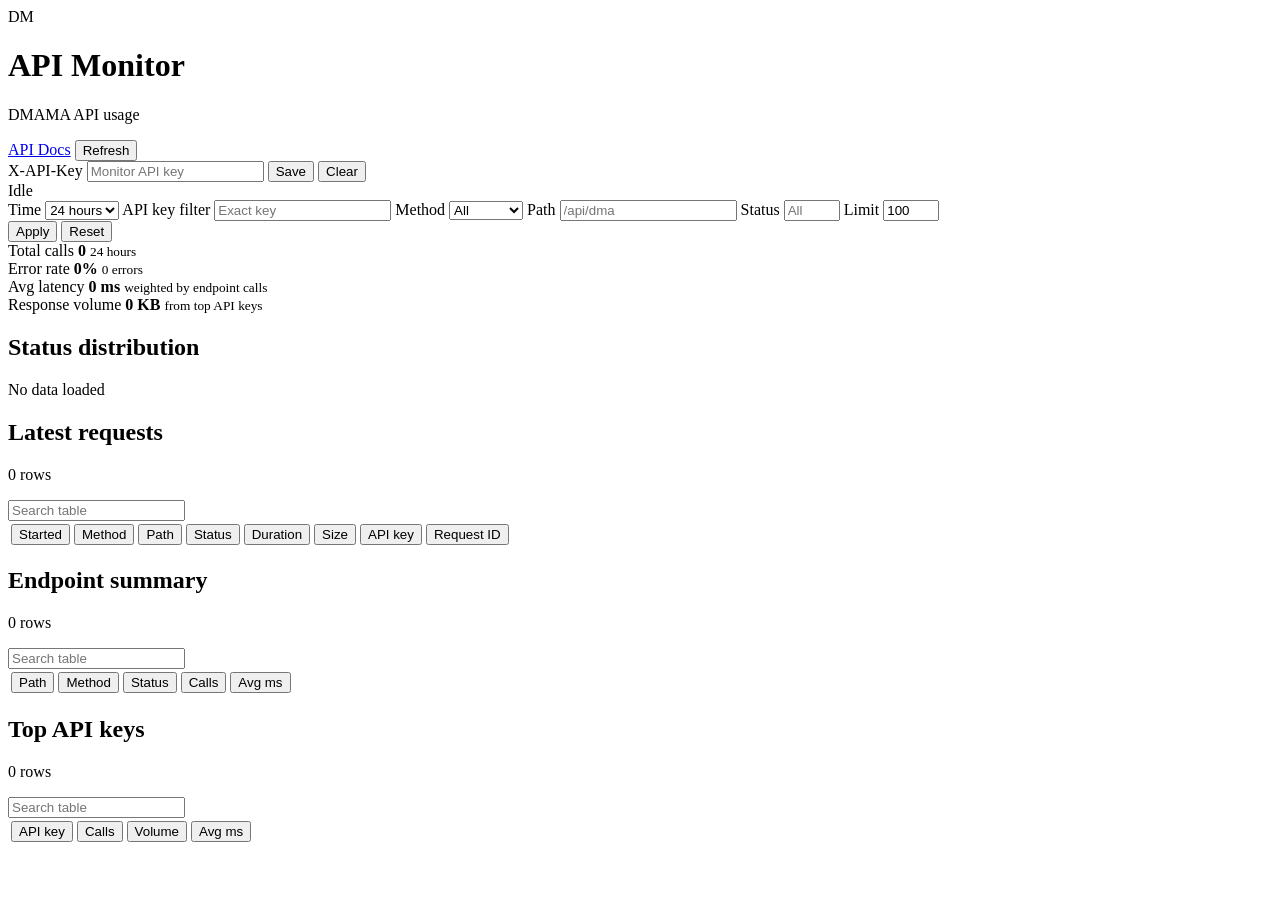
==== template/api_monitor.html @ 4cdeab64 "Add API usage monitor dashboard" ====
<!DOCTYPE html>
<html lang="th">
<head>
  <meta charset="UTF-8">
  <meta name="viewport" content="width=device-width, initial-scale=1.0">
  <title>DMAMA API Monitor</title>
  <link rel="stylesheet" href="/docs/static/css/api_monitor.css?v=20260703">
</head>
<body>
  <header class="app-header">
    <div class="brand-block">
      <span class="brand-mark" aria-hidden="true">DM</span>
      <div>
        <h1>API Monitor</h1>
        <p>DMAMA API usage</p>
      </div>
    </div>
    <nav class="header-actions" aria-label="Page links">
      <a href="/docs">API Docs</a>
      <button id="refresh-top" class="icon-button" type="button">Refresh</button>
    </nav>
  </header>

  <main class="dashboard-shell">
    <section class="control-band" aria-label="API monitor controls">
      <div class="auth-row">
        <label class="field field-wide" for="monitor-key">
          <span>X-API-Key</span>
          <input id="monitor-key" type="password" autocomplete="off" placeholder="Monitor API key">
        </label>
        <button id="save-key" class="secondary-button" type="button">Save</button>
        <button id="clear-key" class="ghost-button" type="button">Clear</button>
        <div id="load-state" class="load-state" aria-live="polite">Idle</div>
      </div>

      <form id="filter-form" class="filter-grid">
        <label class="field" for="preset">
          <span>Time</span>
          <select id="preset" name="preset">
            <option value="1h">1 hour</option>
            <option value="6h">6 hours</option>
            <option value="24h" selected>24 hours</option>
            <option value="7d">7 days</option>
            <option value="custom">Custom</option>
          </select>
        </label>

        <label class="field custom-field" for="from-time" hidden>
          <span>From</span>
          <input id="from-time" name="from" type="datetime-local">
        </label>

        <label class="field custom-field" for="to-time" hidden>
          <span>To</span>
          <input id="to-time" name="to" type="datetime-local">
        </label>

        <label class="field" for="filter-api-key">
          <span>API key filter</span>
          <input id="filter-api-key" name="api_key" type="text" autocomplete="off" placeholder="Exact key">
        </label>

        <label class="field" for="method">
          <span>Method</span>
          <select id="method" name="method">
            <option value="">All</option>
            <option value="GET">GET</option>
            <option value="POST">POST</option>
            <option value="PUT">PUT</option>
            <option value="PATCH">PATCH</option>
            <option value="DELETE">DELETE</option>
          </select>
        </label>

        <label class="field" for="path">
          <span>Path</span>
          <input id="path" name="path" type="search" autocomplete="off" placeholder="/api/dma">
        </label>

        <label class="field" for="status">
          <span>Status</span>
          <input id="status" name="status" type="number" min="100" max="599" placeholder="All">
        </label>

        <label class="field" for="limit">
          <span>Limit</span>
          <input id="limit" name="limit" type="number" min="1" max="500" value="100">
        </label>

        <div class="filter-actions">
          <button class="primary-button" type="submit">Apply</button>
          <button id="reset-filters" class="ghost-button" type="button">Reset</button>
        </div>
      </form>
    </section>

    <section id="message" class="message" hidden aria-live="polite"></section>

    <section class="kpi-grid" aria-label="Usage KPIs">
      <article class="kpi-card">
        <span>Total calls</span>
        <strong id="kpi-calls">0</strong>
        <small id="kpi-window">24 hours</small>
      </article>
      <article class="kpi-card">
        <span>Error rate</span>
        <strong id="kpi-error-rate">0%</strong>
        <small id="kpi-errors">0 errors</small>
      </article>
      <article class="kpi-card">
        <span>Avg latency</span>
        <strong id="kpi-latency">0 ms</strong>
        <small>weighted by endpoint calls</small>
      </article>
      <article class="kpi-card">
        <span>Response volume</span>
        <strong id="kpi-volume">0 KB</strong>
        <small>from top API keys</small>
      </article>
    </section>

    <section class="panel status-panel">
      <div class="panel-header">
        <div>
          <h2>Status distribution</h2>
          <p id="status-caption">No data loaded</p>
        </div>
      </div>
      <div id="status-bars" class="status-bars"></div>
    </section>

    <section class="table-grid">
      <article class="panel table-panel table-panel-wide">
        <div class="panel-header table-header">
          <div>
            <h2>Latest requests</h2>
            <p id="latest-count">0 rows</p>
          </div>
          <input data-table-search="latest" type="search" placeholder="Search table">
        </div>
        <div class="table-wrap">
          <table>
            <thead>
              <tr>
                <th><button type="button" data-table="latest" data-sort="started_at">Started</button></th>
                <th><button type="button" data-table="latest" data-sort="method">Method</button></th>
                <th><button type="button" data-table="latest" data-sort="path">Path</button></th>
                <th><button type="button" data-table="latest" data-sort="status">Status</button></th>
                <th><button type="button" data-table="latest" data-sort="duration_ms">Duration</button></th>
                <th><button type="button" data-table="latest" data-sort="size_value">Size</button></th>
                <th><button type="button" data-table="latest" data-sort="api_key">API key</button></th>
                <th><button type="button" data-table="latest" data-sort="request_id">Request ID</button></th>
              </tr>
            </thead>
            <tbody id="latest-body"></tbody>
          </table>
        </div>
      </article>

      <article class="panel table-panel table-panel-wide">
        <div class="panel-header table-header">
          <div>
            <h2>Endpoint summary</h2>
            <p id="endpoint-count">0 rows</p>
          </div>
          <input data-table-search="endpoints" type="search" placeholder="Search table">
        </div>
        <div class="table-wrap">
          <table>
            <thead>
              <tr>
                <th><button type="button" data-table="endpoints" data-sort="path">Path</button></th>
                <th><button type="button" data-table="endpoints" data-sort="method">Method</button></th>
                <th><button type="button" data-table="endpoints" data-sort="status">Status</button></th>
                <th><button type="button" data-table="endpoints" data-sort="calls">Calls</button></th>
                <th><button type="button" data-table="endpoints" data-sort="avg_ms">Avg ms</button></th>
              </tr>
            </thead>
            <tbody id="endpoint-body"></tbody>
          </table>
        </div>
      </article>

      <article class="panel table-panel">
        <div class="panel-header table-header">
          <div>
            <h2>Top API keys</h2>
            <p id="api-key-count">0 rows</p>
          </div>
          <input data-table-search="apiKeys" type="search" placeholder="Search table">
        </div>
        <div class="table-wrap">
          <table>
            <thead>
              <tr>
                <th><button type="button" data-table="apiKeys" data-sort="api_key">API key</button></th>
                <th><button type="button" data-table="apiKeys" data-sort="calls">Calls</button></th>
                <th><button type="button" data-table="apiKeys" data-sort="total_bytes">Volume</button></th>
                <th><button type="button" data-table="apiKeys" data-sort="avg_ms">Avg ms</button></th>
              </tr>
            </thead>
            <tbody id="api-key-body"></tbody>
          </table>
        </div>
      </article>
    </section>
  </main>

  <script src="/docs/static/js/api_monitor.js?v=20260703" defer></script>
</body>
</html>
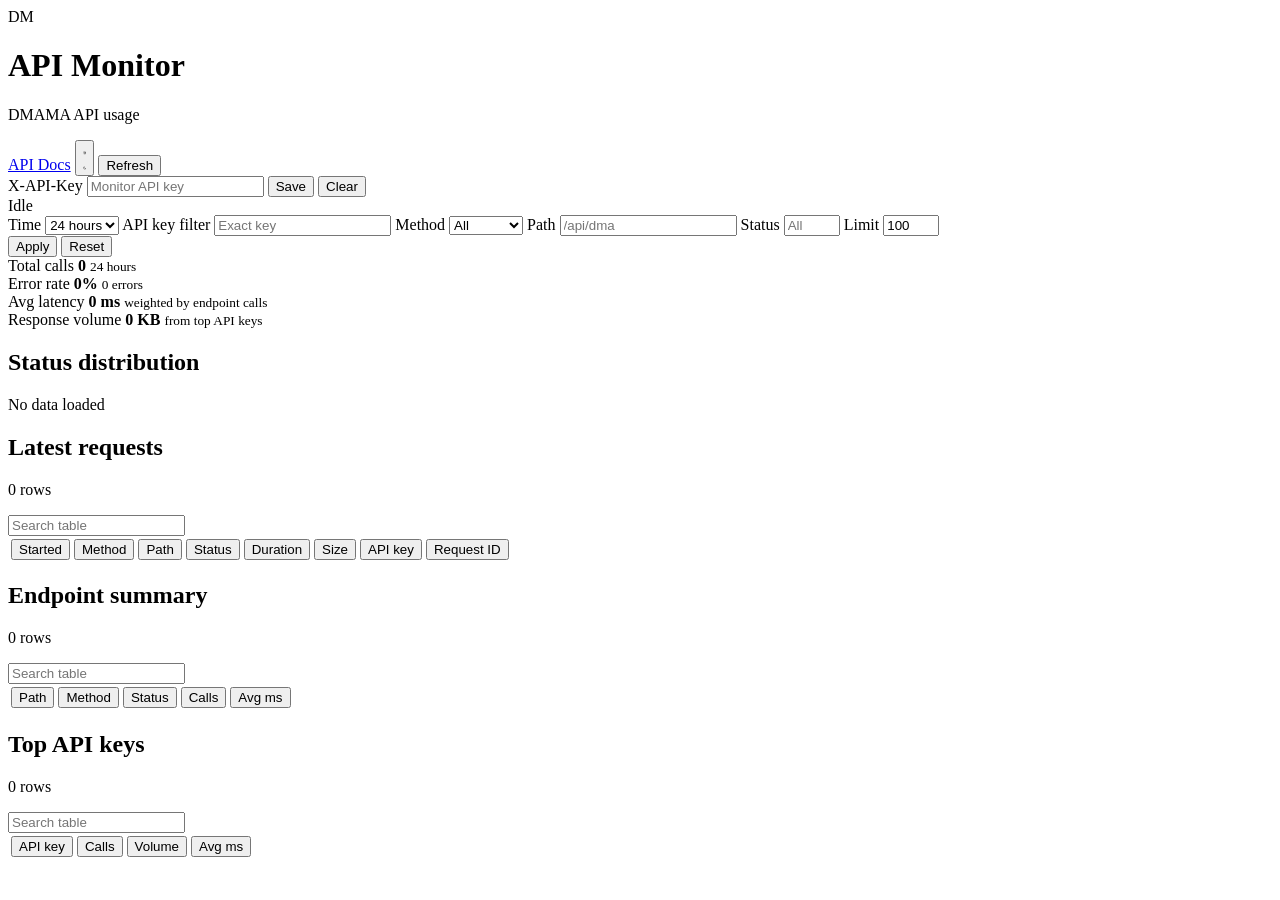
==== commit effad9a0: "Align API monitor theme with docs" ====
--- a/template/api_monitor.html
+++ b/template/api_monitor.html
@@ -4,7 +4,10 @@
   <meta charset="UTF-8">
   <meta name="viewport" content="width=device-width, initial-scale=1.0">
   <title>DMAMA API Monitor</title>
-  <link rel="stylesheet" href="/docs/static/css/api_monitor.css?v=20260703">
+  <link rel="preconnect" href="https://fonts.googleapis.com">
+  <link rel="preconnect" href="https://fonts.gstatic.com" crossorigin>
+  <link href="https://fonts.googleapis.com/css2?family=Noto+Sans+Thai:wght@400;500;600;700;800&display=swap" rel="stylesheet">
+  <link rel="stylesheet" href="/docs/static/css/api_monitor.css?v=20260704">
 </head>
 <body>
   <header class="app-header">
@@ -17,6 +20,10 @@
     </div>
     <nav class="header-actions" aria-label="Page links">
       <a href="/docs">API Docs</a>
+      <button id="theme-toggle" class="theme-button" type="button" title="Toggle dark mode" aria-label="Toggle dark mode" aria-pressed="false">
+        <svg id="icon-sun" class="header-icon hidden" fill="none" stroke="currentColor" viewBox="0 0 24 24" aria-hidden="true"><path stroke-linecap="round" stroke-linejoin="round" stroke-width="2" d="M12 3v1m0 16v1m9-9h-1M4 12H3m15.364 6.364l-.707-.707M6.343 6.343l-.707-.707m12.728 0l-.707.707M6.343 17.657l-.707.707M16 12a4 4 0 11-8 0 4 4 0 018 0z"/></svg>
+        <svg id="icon-moon" class="header-icon" fill="none" stroke="currentColor" viewBox="0 0 24 24" aria-hidden="true"><path stroke-linecap="round" stroke-linejoin="round" stroke-width="2" d="M20.354 15.354A9 9 0 018.646 3.646 9.003 9.003 0 0012 21a9.003 9.003 0 008.354-5.646z"/></svg>
+      </button>
       <button id="refresh-top" class="icon-button" type="button">Refresh</button>
     </nav>
   </header>
@@ -206,6 +213,6 @@
     </section>
   </main>
 
-  <script src="/docs/static/js/api_monitor.js?v=20260703" defer></script>
+  <script src="/docs/static/js/api_monitor.js?v=20260704" defer></script>
 </body>
 </html>
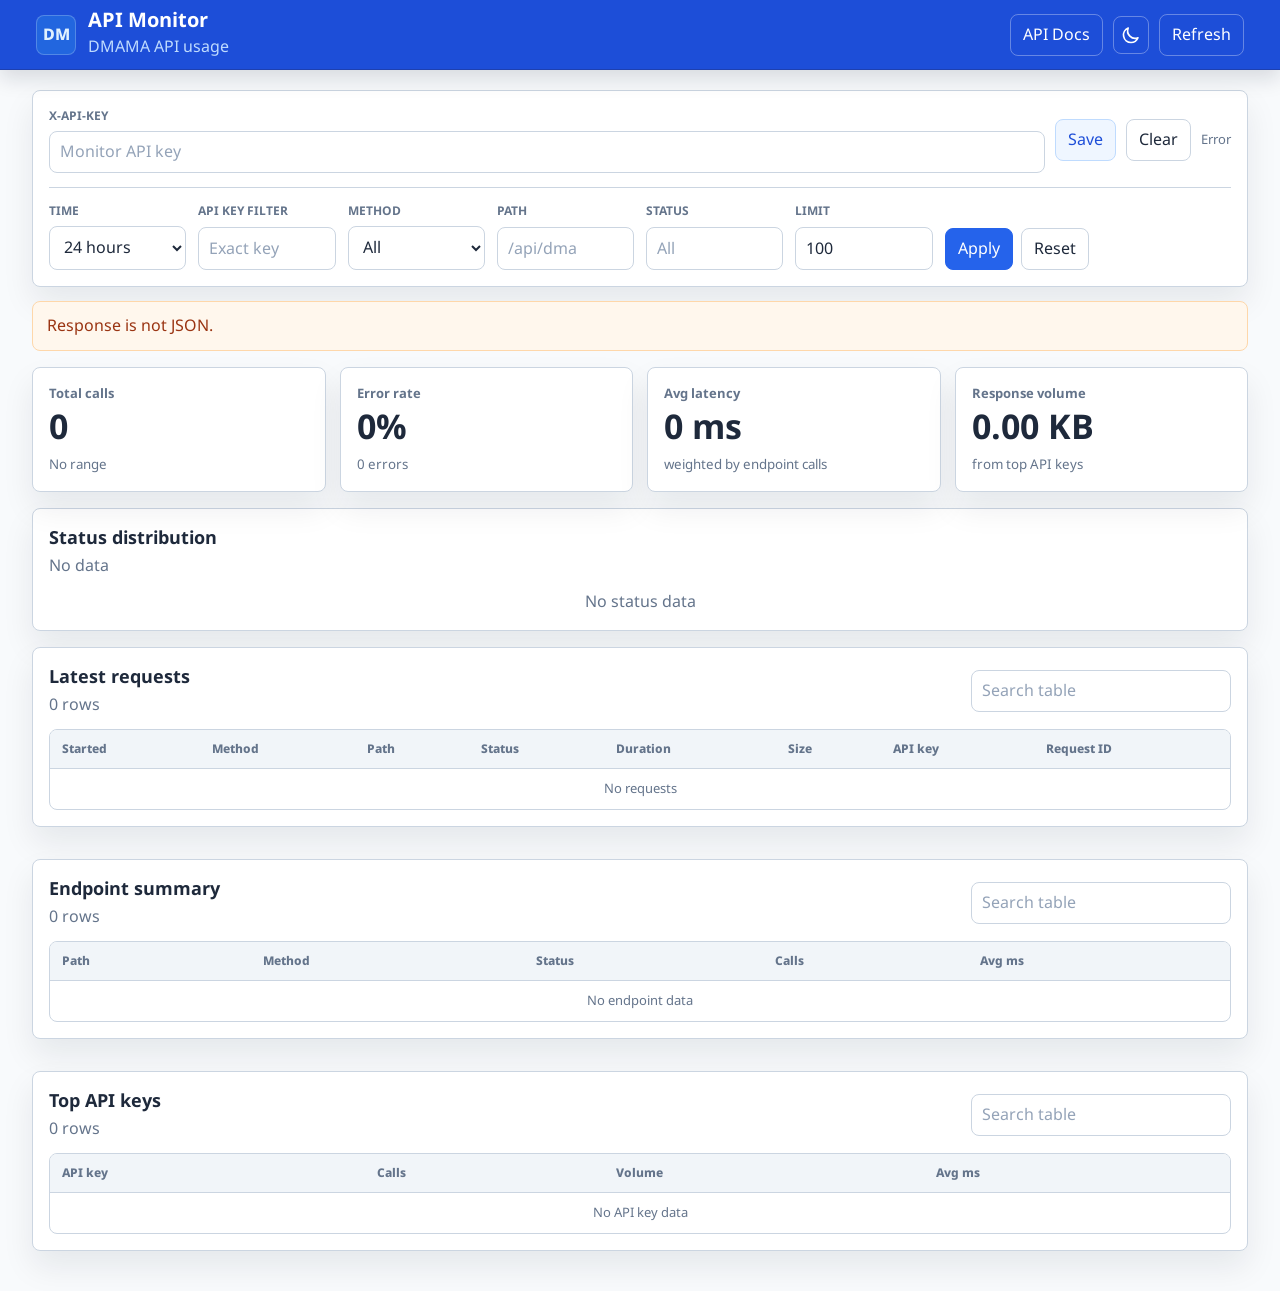
==== commit 7dbb36ce: "edit api/dma/add dma_name in endpoint 20260710.1" ====
--- a/template/api_monitor.html
+++ b/template/api_monitor.html
@@ -7,7 +7,7 @@
   <link rel="preconnect" href="https://fonts.googleapis.com">
   <link rel="preconnect" href="https://fonts.gstatic.com" crossorigin>
   <link href="https://fonts.googleapis.com/css2?family=Noto+Sans+Thai:wght@400;500;600;700;800&display=swap" rel="stylesheet">
-  <link rel="stylesheet" href="/docs/static/css/api_monitor.css?v=20260704">
+  <link rel="stylesheet" href="./static/css/api_monitor.css?v=20260704">
 </head>
 <body>
   <header class="app-header">
@@ -19,7 +19,7 @@
       </div>
     </div>
     <nav class="header-actions" aria-label="Page links">
-      <a href="/docs">API Docs</a>
+      <a href="./index.html">API Docs</a>
       <button id="theme-toggle" class="theme-button" type="button" title="Toggle dark mode" aria-label="Toggle dark mode" aria-pressed="false">
         <svg id="icon-sun" class="header-icon hidden" fill="none" stroke="currentColor" viewBox="0 0 24 24" aria-hidden="true"><path stroke-linecap="round" stroke-linejoin="round" stroke-width="2" d="M12 3v1m0 16v1m9-9h-1M4 12H3m15.364 6.364l-.707-.707M6.343 6.343l-.707-.707m12.728 0l-.707.707M6.343 17.657l-.707.707M16 12a4 4 0 11-8 0 4 4 0 018 0z"/></svg>
         <svg id="icon-moon" class="header-icon" fill="none" stroke="currentColor" viewBox="0 0 24 24" aria-hidden="true"><path stroke-linecap="round" stroke-linejoin="round" stroke-width="2" d="M20.354 15.354A9 9 0 018.646 3.646 9.003 9.003 0 0012 21a9.003 9.003 0 008.354-5.646z"/></svg>
@@ -213,6 +213,6 @@
     </section>
   </main>
 
-  <script src="/docs/static/js/api_monitor.js?v=20260704" defer></script>
+  <script src="./static/js/api_monitor.js?v=20260704" defer></script>
 </body>
 </html>
--- a/template/static/css/api_monitor.css
+++ b/template/static/css/api_monitor.css
@@ -0,0 +1,638 @@
+:root {
+  color-scheme: light;
+  --bg: #f8fafc;
+  --surface: #ffffff;
+  --surface-2: #f1f5f9;
+  --surface-3: #e2e8f0;
+  --text: #1e293b;
+  --muted: #64748b;
+  --border: #cbd5e1;
+  --primary: #2563eb;
+  --primary-hover: #1d4ed8;
+  --primary-text: #ffffff;
+  --primary-soft: #eff6ff;
+  --primary-soft-border: #bfdbfe;
+  --sky: #38bdf8;
+  --green: #15803d;
+  --amber: #b45309;
+  --red: #dc2626;
+  --header-bg: #1d4ed8;
+  --header-border: #1e40af;
+  --header-text: #ffffff;
+  --header-muted: #bfdbfe;
+  --header-action-border: rgba(255, 255, 255, 0.32);
+  --header-action-hover: #2563eb;
+  --input-bg: #ffffff;
+  --input-placeholder: #94a3b8;
+  --table-head: #f1f5f9;
+  --row-hover: #f8fafc;
+  --status-track: #e2e8f0;
+  --focus: rgba(37, 99, 235, 0.24);
+  --message-bg: #fff7ed;
+  --message-text: #9a3412;
+  --message-border: #fed7aa;
+  --message-ok-bg: #ecfdf5;
+  --message-ok-text: #166534;
+  --message-ok-border: #bbf7d0;
+  --badge-method-bg: #dbeafe;
+  --badge-method-text: #1d4ed8;
+  --badge-neutral-bg: #e5e7eb;
+  --badge-neutral-text: #374151;
+  --badge-ok-bg: #dcfce7;
+  --badge-ok-text: #166534;
+  --badge-warn-bg: #fef3c7;
+  --badge-warn-text: #92400e;
+  --badge-error-bg: #fee2e2;
+  --badge-error-text: #991b1b;
+  --shadow: 0 16px 32px rgba(15, 23, 42, 0.08);
+}
+
+.dark {
+  color-scheme: dark;
+  --bg: #0f172a;
+  --surface: #1e293b;
+  --surface-2: #263449;
+  --surface-3: #334155;
+  --text: #e2e8f0;
+  --muted: #94a3b8;
+  --border: #334155;
+  --primary: #38bdf8;
+  --primary-hover: #0ea5e9;
+  --primary-text: #082f49;
+  --primary-soft: rgba(14, 165, 233, 0.12);
+  --primary-soft-border: rgba(56, 189, 248, 0.32);
+  --sky: #38bdf8;
+  --green: #34d399;
+  --amber: #fbbf24;
+  --red: #f87171;
+  --header-bg: #1e293b;
+  --header-border: #334155;
+  --header-text: #ffffff;
+  --header-muted: #7dd3fc;
+  --header-action-border: rgba(255, 255, 255, 0.28);
+  --header-action-hover: #334155;
+  --input-bg: #0f172a;
+  --input-placeholder: #64748b;
+  --table-head: #263449;
+  --row-hover: rgba(56, 189, 248, 0.08);
+  --status-track: #334155;
+  --focus: rgba(56, 189, 248, 0.26);
+  --message-bg: rgba(251, 191, 36, 0.12);
+  --message-text: #fcd34d;
+  --message-border: rgba(251, 191, 36, 0.36);
+  --message-ok-bg: rgba(52, 211, 153, 0.12);
+  --message-ok-text: #86efac;
+  --message-ok-border: rgba(52, 211, 153, 0.34);
+  --badge-method-bg: rgba(56, 189, 248, 0.16);
+  --badge-method-text: #7dd3fc;
+  --badge-neutral-bg: #334155;
+  --badge-neutral-text: #cbd5e1;
+  --badge-ok-bg: rgba(52, 211, 153, 0.16);
+  --badge-ok-text: #86efac;
+  --badge-warn-bg: rgba(251, 191, 36, 0.16);
+  --badge-warn-text: #fde68a;
+  --badge-error-bg: rgba(248, 113, 113, 0.16);
+  --badge-error-text: #fecaca;
+  --shadow: 0 18px 36px rgba(0, 0, 0, 0.26);
+}
+
+* {
+  box-sizing: border-box;
+}
+
+body {
+  margin: 0;
+  min-height: 100vh;
+  background: var(--bg);
+  color: var(--text);
+  font-family: "Noto Sans Thai", ui-sans-serif, system-ui, -apple-system, BlinkMacSystemFont, "Segoe UI", sans-serif;
+  transition: background 0.18s ease, color 0.18s ease;
+}
+
+button,
+input,
+select {
+  font: inherit;
+}
+
+button {
+  cursor: pointer;
+}
+
+button:disabled {
+  cursor: not-allowed;
+  opacity: 0.62;
+}
+
+[hidden],
+.hidden {
+  display: none !important;
+}
+
+::selection {
+  background: rgba(37, 99, 235, 0.26);
+}
+
+.dark ::selection {
+  background: rgba(56, 189, 248, 0.28);
+}
+
+::-webkit-scrollbar {
+  width: 8px;
+  height: 8px;
+}
+
+::-webkit-scrollbar-track {
+  background: transparent;
+}
+
+::-webkit-scrollbar-thumb {
+  background: var(--surface-3);
+  border-radius: 8px;
+}
+
+.app-header {
+  position: sticky;
+  top: 0;
+  z-index: 20;
+  display: flex;
+  align-items: center;
+  justify-content: space-between;
+  gap: 20px;
+  min-height: 64px;
+  padding: 10px clamp(16px, 4vw, 36px);
+  border-bottom: 1px solid var(--header-border);
+  background: var(--header-bg);
+  color: var(--header-text);
+  box-shadow: 0 8px 20px rgba(15, 23, 42, 0.14);
+}
+
+.brand-block,
+.header-actions,
+.auth-row,
+.filter-actions,
+.panel-header {
+  display: flex;
+  align-items: center;
+}
+
+.brand-block {
+  gap: 12px;
+  min-width: 0;
+}
+
+.brand-mark {
+  display: grid;
+  width: 40px;
+  height: 40px;
+  flex: 0 0 auto;
+  place-items: center;
+  border: 1px solid rgba(255, 255, 255, 0.22);
+  border-radius: 8px;
+  background: rgba(56, 189, 248, 0.22);
+  color: #e0f2fe;
+  font-weight: 800;
+  letter-spacing: 0;
+}
+
+.brand-block h1,
+.panel-header h2 {
+  margin: 0;
+  letter-spacing: 0;
+}
+
+.brand-block h1 {
+  color: var(--header-text);
+  font-size: 20px;
+  line-height: 1.15;
+}
+
+.brand-block p,
+.panel-header p,
+.kpi-card small {
+  margin: 2px 0 0;
+  color: var(--muted);
+}
+
+.brand-block p {
+  color: var(--header-muted);
+}
+
+.header-actions {
+  flex-wrap: wrap;
+  justify-content: flex-end;
+  gap: 10px;
+}
+
+.header-actions a,
+.header-actions button,
+.primary-button,
+.secondary-button,
+.ghost-button {
+  display: inline-flex;
+  align-items: center;
+  justify-content: center;
+  min-height: 36px;
+  border-radius: 8px;
+  border: 1px solid transparent;
+  padding: 8px 12px;
+  text-decoration: none;
+  transition: background 0.16s ease, border-color 0.16s ease, color 0.16s ease, box-shadow 0.16s ease;
+}
+
+.header-actions a,
+.header-actions button {
+  color: var(--header-text);
+  background: transparent;
+  border-color: var(--header-action-border);
+}
+
+.header-actions a:hover,
+.header-actions button:hover {
+  background: var(--header-action-hover);
+}
+
+.theme-button {
+  width: 36px;
+  padding: 8px;
+}
+
+.header-icon {
+  width: 20px;
+  height: 20px;
+  flex: 0 0 auto;
+}
+
+.primary-button {
+  color: var(--primary-text);
+  background: var(--primary);
+  border-color: var(--primary);
+}
+
+.secondary-button {
+  color: var(--primary-hover);
+  background: var(--primary-soft);
+  border-color: var(--primary-soft-border);
+}
+
+.ghost-button {
+  color: var(--text);
+  background: transparent;
+  border-color: var(--border);
+}
+
+.primary-button:hover {
+  background: var(--primary-hover);
+  border-color: var(--primary-hover);
+}
+
+.secondary-button:hover,
+.ghost-button:hover {
+  background: var(--surface-2);
+}
+
+.dashboard-shell {
+  width: min(1560px, 100%);
+  margin: 0 auto;
+  padding: 20px clamp(14px, 3vw, 32px) 40px;
+}
+
+.control-band,
+.panel,
+.kpi-card {
+  border: 1px solid var(--border);
+  border-radius: 8px;
+  background: var(--surface);
+  box-shadow: var(--shadow);
+}
+
+.control-band {
+  padding: 16px;
+}
+
+.auth-row {
+  gap: 10px;
+  padding-bottom: 14px;
+  border-bottom: 1px solid var(--border);
+}
+
+.load-state {
+  margin-left: auto;
+  color: var(--muted);
+  font-size: 13px;
+}
+
+.filter-grid {
+  display: grid;
+  grid-template-columns: repeat(8, minmax(120px, 1fr));
+  gap: 12px;
+  padding-top: 14px;
+}
+
+.field {
+  display: grid;
+  gap: 6px;
+}
+
+.field-wide {
+  min-width: min(420px, 100%);
+  flex: 1;
+}
+
+.field span {
+  color: var(--muted);
+  font-size: 12px;
+  font-weight: 700;
+  text-transform: uppercase;
+}
+
+.field input,
+.field select,
+.table-header input {
+  width: 100%;
+  min-height: 38px;
+  border: 1px solid var(--border);
+  border-radius: 8px;
+  background: var(--input-bg);
+  color: var(--text);
+  padding: 8px 10px;
+}
+
+.field input::placeholder,
+.table-header input::placeholder {
+  color: var(--input-placeholder);
+}
+
+.field input:focus,
+.field select:focus,
+.table-header input:focus,
+.header-actions a:focus-visible,
+.header-actions button:focus-visible,
+.primary-button:focus-visible,
+.secondary-button:focus-visible,
+.ghost-button:focus-visible {
+  outline: 2px solid var(--focus);
+  outline-offset: 2px;
+  border-color: var(--primary);
+}
+
+.filter-actions {
+  align-self: end;
+  gap: 8px;
+}
+
+.message {
+  margin-top: 14px;
+  border-radius: 8px;
+  border: 1px solid var(--message-border);
+  background: var(--message-bg);
+  color: var(--message-text);
+  padding: 12px 14px;
+}
+
+.message.ok {
+  background: var(--message-ok-bg);
+  color: var(--message-ok-text);
+  border-color: var(--message-ok-border);
+}
+
+.kpi-grid {
+  display: grid;
+  grid-template-columns: repeat(4, minmax(0, 1fr));
+  gap: 14px;
+  margin-top: 16px;
+}
+
+.kpi-card {
+  display: grid;
+  gap: 6px;
+  padding: 16px;
+}
+
+.kpi-card span {
+  color: var(--muted);
+  font-size: 13px;
+  font-weight: 700;
+}
+
+.kpi-card strong {
+  color: var(--text);
+  font-size: clamp(24px, 4vw, 34px);
+  line-height: 1.1;
+  letter-spacing: 0;
+}
+
+.panel {
+  margin-top: 16px;
+  padding: 16px;
+}
+
+.panel-header {
+  justify-content: space-between;
+  gap: 12px;
+  margin-bottom: 12px;
+}
+
+.panel-header h2 {
+  color: var(--text);
+  font-size: 18px;
+}
+
+.status-bars {
+  display: grid;
+  gap: 10px;
+}
+
+.status-row {
+  display: grid;
+  grid-template-columns: 82px 1fr 92px;
+  align-items: center;
+  gap: 10px;
+}
+
+.status-track {
+  height: 10px;
+  overflow: hidden;
+  border-radius: 8px;
+  background: var(--status-track);
+}
+
+.status-fill {
+  height: 100%;
+  min-width: 2px;
+  border-radius: 8px;
+  background: var(--primary);
+}
+
+.status-fill.status-ok {
+  background: var(--green);
+}
+
+.status-fill.status-warn {
+  background: var(--amber);
+}
+
+.status-fill.status-error {
+  background: var(--red);
+}
+
+.table-grid {
+  display: grid;
+  grid-template-columns: minmax(0, 1fr);
+  gap: 16px;
+}
+
+.table-panel {
+  min-width: 0;
+}
+
+.table-panel-wide {
+  grid-column: 1 / -1;
+}
+
+.table-header input {
+  max-width: 260px;
+}
+
+.table-wrap {
+  overflow-x: auto;
+  border: 1px solid var(--border);
+  border-radius: 8px;
+  background: var(--surface);
+}
+
+table {
+  width: 100%;
+  border-collapse: collapse;
+  min-width: 720px;
+}
+
+th,
+td {
+  padding: 10px 12px;
+  border-bottom: 1px solid var(--border);
+  text-align: left;
+  vertical-align: top;
+  font-size: 13px;
+}
+
+th {
+  position: sticky;
+  top: 0;
+  z-index: 1;
+  background: var(--table-head);
+  color: var(--muted);
+  font-size: 12px;
+}
+
+th button {
+  border: 0;
+  background: transparent;
+  color: inherit;
+  font-weight: 800;
+  padding: 0;
+  text-align: left;
+}
+
+tbody tr:last-child td {
+  border-bottom: 0;
+}
+
+tbody tr:hover {
+  background: var(--row-hover);
+}
+
+.mono {
+  font-family: ui-monospace, SFMono-Regular, Menlo, Consolas, "Liberation Mono", monospace;
+  word-break: break-all;
+}
+
+.path-cell {
+  min-width: 280px;
+}
+
+.badge {
+  display: inline-flex;
+  align-items: center;
+  min-height: 22px;
+  border-radius: 8px;
+  padding: 2px 8px;
+  font-weight: 800;
+  font-size: 12px;
+}
+
+.method-badge {
+  background: var(--badge-method-bg);
+  color: var(--badge-method-text);
+}
+
+.status-badge {
+  background: var(--badge-neutral-bg);
+  color: var(--badge-neutral-text);
+}
+
+.status-badge.status-ok {
+  background: var(--badge-ok-bg);
+  color: var(--badge-ok-text);
+}
+
+.status-badge.status-warn {
+  background: var(--badge-warn-bg);
+  color: var(--badge-warn-text);
+}
+
+.status-badge.status-error {
+  background: var(--badge-error-bg);
+  color: var(--badge-error-text);
+}
+
+.empty-row {
+  color: var(--muted);
+  text-align: center;
+}
+
+@media (max-width: 1100px) {
+  .filter-grid,
+  .kpi-grid {
+    grid-template-columns: repeat(2, minmax(0, 1fr));
+  }
+}
+
+@media (max-width: 740px) {
+  .app-header,
+  .auth-row,
+  .panel-header {
+    align-items: stretch;
+    flex-direction: column;
+  }
+
+  .header-actions {
+    justify-content: flex-start;
+  }
+
+  .filter-grid,
+  .kpi-grid {
+    grid-template-columns: 1fr;
+  }
+
+  .filter-actions {
+    align-self: stretch;
+  }
+
+  .filter-actions button,
+  .auth-row button {
+    width: 100%;
+  }
+
+  .theme-button {
+    width: 36px;
+  }
+
+  .load-state {
+    margin-left: 0;
+  }
+
+  .status-row {
+    grid-template-columns: 68px 1fr 70px;
+  }
+}
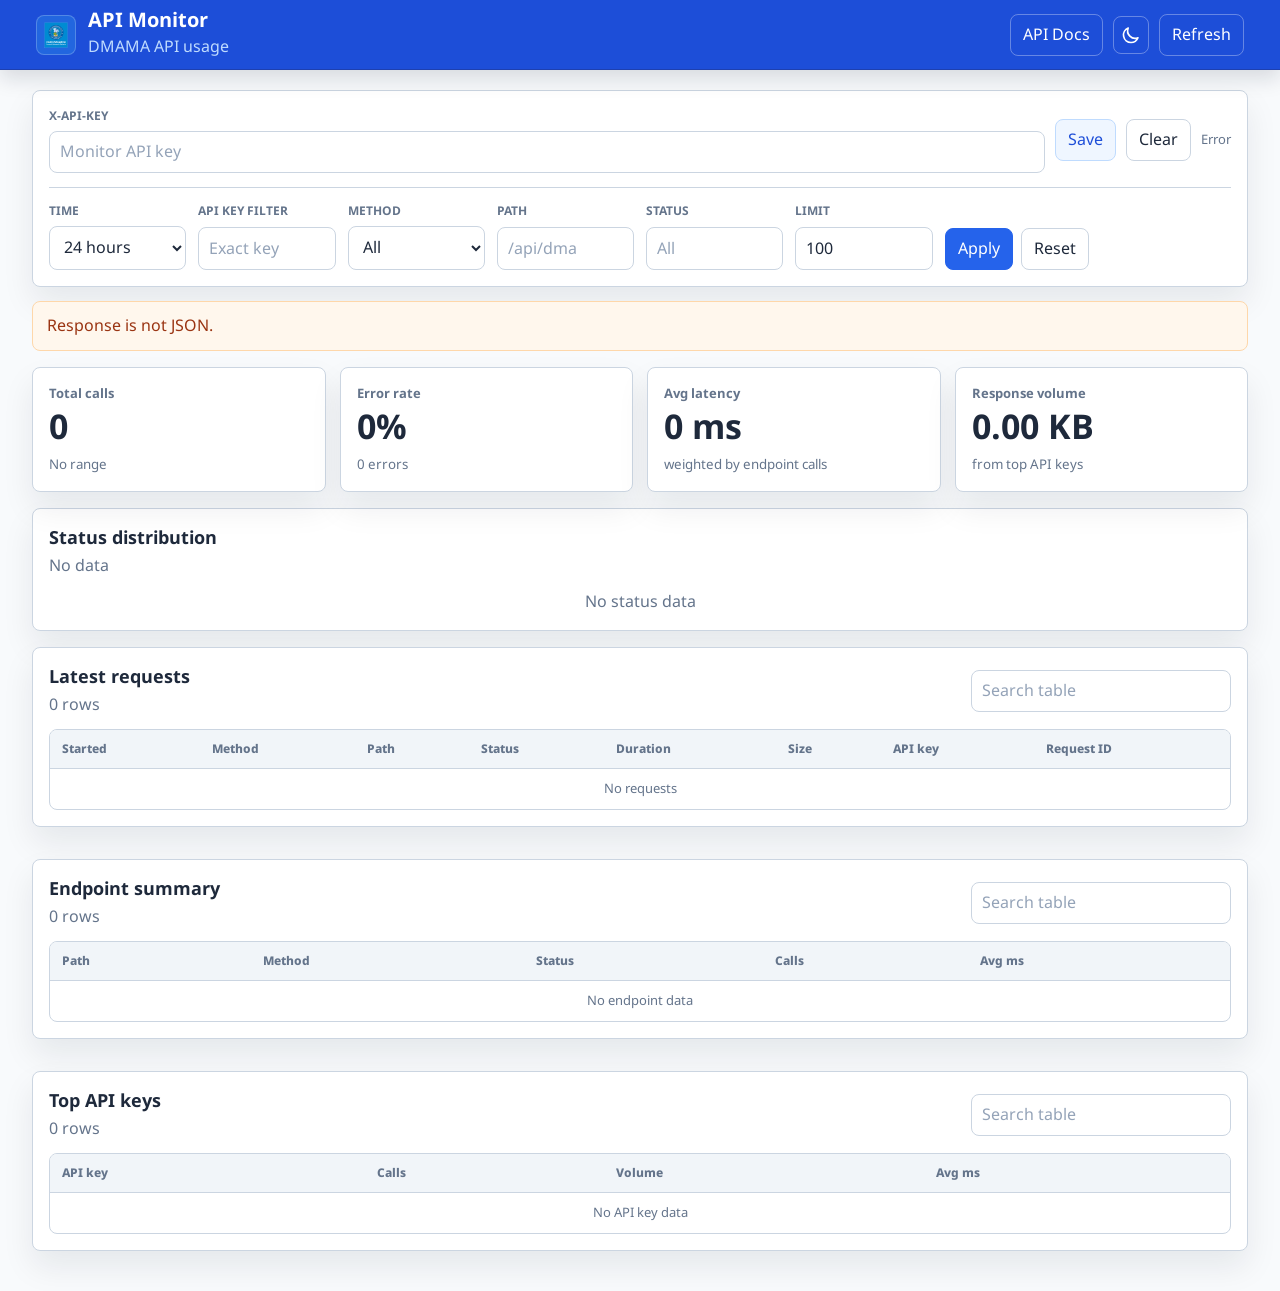
==== commit e4b7990d: "edit api/dma/add customers-all in endpoint 20260928.1" ====
--- a/template/api_monitor.html
+++ b/template/api_monitor.html
@@ -7,12 +7,13 @@
   <link rel="preconnect" href="https://fonts.googleapis.com">
   <link rel="preconnect" href="https://fonts.gstatic.com" crossorigin>
   <link href="https://fonts.googleapis.com/css2?family=Noto+Sans+Thai:wght@400;500;600;700;800&display=swap" rel="stylesheet">
-  <link rel="stylesheet" href="./static/css/api_monitor.css?v=20260704">
+  <link rel="stylesheet" href="./static/css/api_monitor.css?v=20260928">
+  <link rel="icon" type="image/svg+xml" href="./static/logo/pwa_logo2015.svg">
 </head>
 <body>
   <header class="app-header">
     <div class="brand-block">
-      <span class="brand-mark" aria-hidden="true">DM</span>
+      <span class="brand-mark" aria-hidden="true"><img src="./static/logo/pwa_logo2015.svg" alt="" class="brand-logo"></span>
       <div>
         <h1>API Monitor</h1>
         <p>DMAMA API usage</p>
--- a/template/static/css/api_monitor.css
+++ b/template/static/css/api_monitor.css
@@ -195,6 +195,12 @@
   letter-spacing: 0;
 }
 
+.brand-logo {
+  width: 26px;
+  height: 26px;
+  object-fit: contain;
+}
+
 .brand-block h1,
 .panel-header h2 {
   margin: 0;
